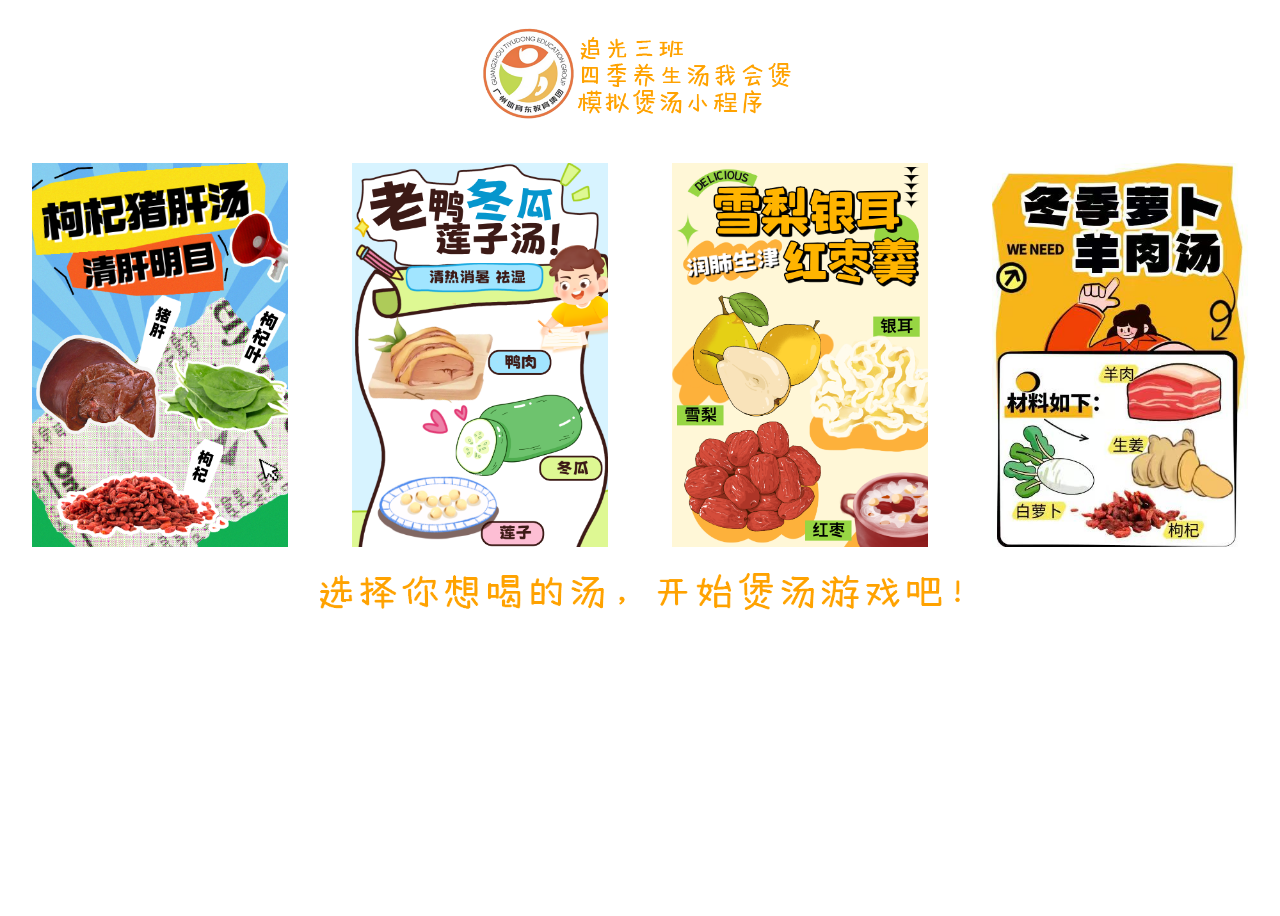
==== index.html @ ec9e9b78 "Add files via upload" ====
<!DOCTYPE html>
<html>
	<head>
		<meta charset="utf-8">
		<title></title>
		<link rel="stylesheet" type="text/css" href="css/init.css"/>
		<link rel="stylesheet" type="text/css" href="css/index.css"/>
		<script type="text/javascript" src="js/jquery-3.3.1.min.js"></script>
	</head>
	<body>
		 
		<div id="page1">
			<div class="flex-img">
				<img class="logo1" src="img/logohhw.png" /> 
			</div>
			<div class="item-box">
				<img class="item" data-content="1" src="img/春季汤.png" />
				<img class="item" data-content="2" src="img/夏季汤.png" />
				<img class="item" data-content="3" src="img/秋季汤.png"/>
				<img class="item" data-content="4" src="img/冬季汤.jpg" />
			</div>
			<div class="flex-img">
				<img class="welcome" src="img/welcome.png"/>
			</div>
		</div>
				
		<div id="page2">
			<!--left!-->
			<div id="left">
					<div class="foods" data-content="1"><img src="img/羊肚菌.png" 	/><p>香味独特营养丰富<br>润肠通便提高代谢</p>	</div>
					<div class="foods" data-content="2"><img src="img/沙参.png"  	/><p>滋润肺部缓解干咳<br/>化痰并增强体质</p>		</div>
					<div class="foods" data-content="3"><img src="img/枸杞.png"  	/><p>养护肝脏肾脏功能<br/>改善视力模糊</p>			</div>
					<div class="foods" data-content="4"><img src="img/无花果.png" 	/><p>清热生津解表<br/>抗炎消肿利咽消肿</p>	</div>
					<div class="foods" data-content="5"><img src="img/芡实.png"  	/><p>具有固护肾脏<br/>调理腹泻白带作用</p>			</div>
					<div class="foods" data-content="6"><img src="img/淮山.png"  	/><p>健脾益胃益肺止咳<br/>降低血糖</p>				</div>
					<div class="foods" data-content="7"><img src="img/莲子.png"  	/><p>补脾止泻固肾涩精<br/>养心安神</p>				</div>
					<div class="foods" data-content="8"><img src="img/土茯苓.png"  	/><p>清热解毒<br/>缓解湿热关节肿痛</p>				</div>
					<div class="foods" data-content="9"><img src="img/当归.png"  	/><p>补血调经缓解疼痛<br/>改善便秘</p>				</div>
					<div class="foods" data-content="10"><img src="img/麦冬.png"  	/><p>润肺止咳滋养胃部<br/>缓解心烦</p>				</div>
					<div class="foods" data-content="23"><img src="img/生姜.png"  	/><p>驱寒暖身促进消化<br/>抗炎抗氧化缓解恶心</p>	</div>				
					<div class="foods" data-content="17"><img src="img/枸杞叶.png"  	/><p>滋阴养血<br/>清肝明目降血压</p>					</div>
					<div class="foods" data-content="19"><img src="img/红枣.png"  	/><p>补中益气<br/>养血安神</p>						</div>
					<div class="foods" data-content="20"><img src="img/雪梨.png"  	/><p>生津止渴<br/>化痰止咳润肺</p>					</div>
					<div class="foods" data-content="24"><img src="img/苹果.png"  	/><p>降胆固醇<br/>宁神安眠缓解疲劳</p>					</div>
					<div class="foods" data-content="25"><img src="img/冬瓜.png"  	/><p>利尿消肿清热解暑<br/>促进消化保护肝脏</p>		</div>
					<div class="foods" data-content="21"><img src="img/银耳.png"  	/><p>清热健胃<br/>美容祛斑减肥</p>					</div>
					<div class="foods" data-content="22"><img src="img/萝卜.png"  	/><p>帮助消化<br/>缓解腹胀止咳化痰</p>				</div>
					<div class="foods" data-content="11"><img src="img/鸡肉.png"  	/><p>温中益气强身健体<br/>保护心血管</p>				</div>
					<div class="foods" data-content="12"><img src="img/羊肉.png"  	/><p>补肝明目温补脾胃<br/>补血温经</p>				</div>
					<div class="foods" data-content="13"><img src="img/猪肉.png"  	/><p>改善贫血补肾滋阴<br/>强壮骨骼</p>				</div>
					<div class="foods" data-content="14"><img src="img/鱼肉.png"  	/><p>补充营养调节血脂<br/>改善皮肤</p>				</div>
					<div class="foods" data-content="15"><img src="img/牛肉.png"  	/><p>益气养胃补充营养<br/>促进康复辅助减肥</p>		</div>
					<div class="foods" data-content="16"><img src="img/猪干.png"  	/><p>养肝明目<br/>补气健脾</p>						</div>
					<div class="foods" data-content="18"><img src="img/老鸭.png"  	/><p>大补虚劳滋阴清热<br/>补血行水健脾养胃</p>		</div>				
			</div>
			<!--center!-->
			<div id="center">
				<div id="result">
					<div id="result_img"> <img id="result_xwx" src="img/loser.gif" /></div>
					<div id="result_title">
						<p class="title_result">挑战失败</p>
						<p class="title_result_f"></p>
					</div>
				</div>
				<div id="bao">
					<div id="baogai">	<img src="img/baogai.png"/>	 </div>
					<div id="baopei">	<img src="img/baopei.png"/>	 </div>
					<div id="baosheng">	<img src="img/bao.png"/>     </div>
					<div id="bigfire">	<img src="img/bigfire.png"/>     </div>
					<div id="sfire">	<img src="img/sfire.png"/>     </div>
					<div id="fire1">	<img src="img/fire.gif"/>     </div>
					<div id="fire2">	<img src="img/fire.gif"/>     </div>
					<div id="fire3">	<img src="img/fire.gif"/>     </div>
					<div id="gas" ><img src="img/yj.png"/></div>
					<div id="tools">
						<img onclick="addWater()" src="img/加水.png"/>
						<img onclick="cover()" src="img/加盖.png"/>
						<img onclick="openFire(1)" src="img/大火.png"/>
						<img onclick="openFire(2)" src="img/小火.png"/>
						<img onclick="completeOK()" src="img/完成.png"/>
						<img onclick="location.reload();" src="img/重置.png"/>
					</div>
				</div>	
			
				<div id="water"></div> 
		
				<div id="food">
					<img id="food1" src="img/food1.png"  />
					<img id="food2" src="img/food2.png"    />
					<img id="food3" src="img/food3.png"   />
					<img id="food4" src="img/food4.png"   />
					<img id="food5" src="img/food5.png"   />
					<img id="food6" src="img/food6.png"   />
					<img id="food7" src="img/food7.png"  />
					<img id="food8" src="img/food8.png"    />
					<img id="food9" src="img/food9.png"   />
					<img id="food10" src="img/food10.png"  />
					<img id="food11" src="img/food11.png"   />
					<img id="food12" src="img/food12.png"  />
					<img id="food13" src="img/food13.png"  />
					<img id="food14" src="img/food14.png"  />
					<img id="food15" src="img/food15.png"  />
					<img id="food16" src="img/food16.png"  />
					<img id="food17" src="img/food17.png"  />
					<img id="food18" src="img/food18.png"  />
					<img id="food19" src="img/food19.png"  />
					<img id="food20" src="img/food20.png"  />
					<img id="food21" src="img/food21.png"  />
					<img id="food22" src="img/food22.png"  />
					<img id="food23" src="img/food23.png"  />
					<img id="food24" src="img/food24.png"  />
					<img id="food25" src="img/food25.png"  />
					<img id="food26" src="img/food26.png"  />
				</div>	
			</div>	 	
				
			<!--right!-->
			<div id="right">
				<div class="logo2"><img src="img/logon.png" /></div>
				<div class="season"><img id="season" src="img/春季.png" /></div> 
			</div>
		</div>	
		<!--<div id="pj"></div>!-->
		
		<audio id="music" src="mp3/bcgm.mp3"></audio>	
		<div id="fireworks1"><img src="img/firework.gif"></div>
		<div id="fireworks2"><img src="img/firework.gif"></div>
		<div id="fireworks3"><img src="img/firework.gif"></div>
		

		
	</body>
</html>
<script type="text/javascript">
var sh=bf=sf=gg=0;
var food_type;
var foods=[]; 
 
$(document).ready(function() {
	 
	
	//初始
	$('img').on('dragstart', function(event) {
        event.preventDefault(); // 阻止拖拽的默认行为
    });	 
		
	//选中要煲的汤
	$('.item').on('click', function() {
		    food_type = $(this).data('content'); 
	        $(this).animate({
						top: "-1000px" 
					}, 2000,function(){
				$('#page1').fadeOut(500)
			}); 
			 switch(food_type)
			 {
				 case 1:$("#season").attr('src', 'img/春季.png');break;
				 case 2:$("#season").attr('src', 'img/夏季.png');break;
				 case 3:$("#season").attr('src', 'img/秋季.png');break;
				 case 4:$("#season").attr('src', 'img/冬季.png');break;
			 }
	});
			
	
	//选中要煲的药材
	var names=[1,2,3,4,5,6];	 
	//var names=["calc(20%)|calc(40%)","calc(40%)|calc(40%)","calc(60%)|calc(40%)","calc(20%)|calc(55%)","calc(40%)|calc(55%)","calc(60%)|calc(55%)"];
	$('.foods').on('click', function() {
		  $(this).off('click');
		  if(names.length!=0){
					var index=Math.floor(Math.random()*names.length);
					var name= names[index]
					var l=t="";
					var h=$("#center").height();
					names.splice(index,1);
					var contentId = $(this).data('content');
					foods.push(contentId);
					var speed=2000;
					
					switch(name)
					{
						case 1:$('#food'+contentId).css('left','calc(20%)');$('#food'+contentId).animate({top:h*0.4+"px"}, speed, function() {$(this).css({top: 'calc(40%)'}); });break;
						case 2:$('#food'+contentId).css('left','calc(40%)');$('#food'+contentId).animate({top:h*0.4+"px"}, speed, function() {$(this).css({top: 'calc(40%)'}); });break;
						case 3:$('#food'+contentId).css('left','calc(60%)');$('#food'+contentId).animate({top:h*0.4+"px"}, speed, function() {$(this).css({top: 'calc(40%)'}); });break;
						case 4:$('#food'+contentId).css('left','calc(20%)');$('#food'+contentId).animate({top:h*0.55+"px"}, speed, function() {$(this).css({top: 'calc(55%)'}); });break;
						case 5:$('#food'+contentId).css('left','calc(40%)');$('#food'+contentId).animate({top:h*0.55+"px"}, speed, function() {$(this).css({top: 'calc(55%)'}); });break;
						case 6:$('#food'+contentId).css('left','calc(60%)');$('#food'+contentId).animate({top:h*0.55+"px"}, speed, function() {$(this).css({top: 'calc(55%)'}); });break;
					}		 
			}
	});
	
	
})



/*加水*/
function addWater(){
	sh=1;
	var h=$("#center").height();
	 $("#water").animate({
	      top: h*0.5+"px" 
	    }, 2500,function() { $("#water").css({top: 'calc(50%)'})});  // 动画持续1秒(1000毫秒)
}

/*盖上盖子*/
function cover(){
	gg=1;
	
	   
	 $("#baogai").animate({
	      top: "0px"
	    }, 2000);  // 动画持续1秒(1000毫秒)	
}

function openFire(v){
	if(v==1){  
		$("#fire1").css("display","block");
		$("#fire2").css("display","block");
		$("#fire3").css("display","block");	 
		bf=1;
	}else
	{
		$("#fire1").css("display","none");
		$("#fire2").css("display","block");
		$("#fire3").css("display","none");
		sf=1;
	}	 	
}


 $(document).ready(function() {
     $(document).on('contextmenu', function(event) {
         event.preventDefault(); // 阻止默认的上下文菜单
     });
 });
function completeOK(){
	check();
}
   
 function check(){
	 $("#result_img").css("display","block");
	 $("#result_title").css("display","block");
	 if(sh==0){
		 $(".title_result_f").html("哎呀，没有加水呀，嘻嘻！！！"); 
	 }else if(bf==0){
		 $(".title_result_f").html("哎呀，要先开大火煮开后才能转小火的呢！！！"); 
	 }else if(sf==0){
		 $(".title_result_f").html("哎呀，要先开大火等煮开后再转小火的呢！！！"); 
	 }else if(gg==0){
		 $(".title_result_f").html("哎呀，没加煲盖，香气全都飞出来了！！！"); 
	 }else{
		 var title=[];
		 var fourtext=[['猪肝','枸杞叶','枸杞'],['鸭肉','冬瓜','莲子'],['雪梨','银耳','红枣'],['羊肉','生姜','萝卜','枸杞']];
		 var fourss=[[16,17,3],[18,25,7],[20,21,19],[12,23,22,3]];
		 for(var i=0;i<fourss[food_type-1].length;i++){
			 var ha=0;
			for(var j=0;j<foods.length;j++){
				if(foods[j]==fourss[food_type-1][i]){
					ha=1;
					break;
				}	
			}
			 if(ha==0){
					title.push(fourtext[food_type-1][i]);
				}
		 }
		 
		var dnamey=["春季养肝明目枸杞猪肝汤","夏季老鸭冬瓜莲子汤","秋季雪梨银耳红枣汤","冬季萝卜羊肉汤"];
		 if(title.length!=0){
			 var str="您的\""+dnamey[food_type-1]+"\"没有放"+title[0];
			 for(var i=1;i<title.length;i++){
				 str+="、"+title[i];
			 }
			 str+="。";
			  
			 $(".title_result_f").html(str);
		 }else
		 {
			 	$("#fireworks1").css("display","block");	 
			 	$("#fireworks2").css("display","block");	 
			 	$("#fireworks3").css("display","block");	 
			 	 var audio = document.getElementById('music');
			 	  
			 		if(audio.paused){
			 	      audio.play();
			 		 }else
			 		 {
			 			 audio.pause();
			 		 }
			$(".title_result").html("挑战成功");		 
			$("#result_xwx").attr("src", "img/win.gif");
			$(".title_result_f").html("您煲的"+dnamey[food_type-1]+"简直太美味了！！！");
		 }
		  
	 }
 }
 
</script>
---- css/index.css ----
/*page1*/
#page1{
	position: absolute;top:0; left: 0; background-color:#fff; width: 100%; height:100%; z-index: 5000;user-select:none;
}
.item-box{
	display: flex;
	justify-content:space-around;
	margin-top: calc(2%);
}
.flex-img{
	display: flex;
	justify-content: center;
	margin-top: calc(2%);
}
.item{
	width:calc(20%); position:relative;
}
.welcome{
	 width:calc(50%);
}
.logo1{
	width:calc(25%); 
}



/*page2*/
#page2{
	user-select:none;display: flex; gap:0; position:absolute; width:98%;  padding:1%;
}
#left{
  	width: calc(40%);display:grid;grid-template-rows:repeat(5,25%); grid-template-columns: repeat(5,16%);  row-gap:calc(1%) ; column-gap:calc(3%);  height: 100%;  text-align: center;
}
#center{
	width: calc(50%); position:relative;   
}
#right{
	width:calc(10%);  
}

/*left*/
.foods img{
	width: calc(110%);
}
.foods p{
	font-size: 0.7vw; text-align: center; font-family: Arial, Helvetica, sans-serif;
}
.foods:hover {
    transform: scale(1.05);
    cursor: pointer;
	animation: shake 0.5s;
}

/*center*/
#bao{
	position:relative; margin-top:calc(20%) ; 
}
#baogai{
	 position:absolute;top:-500px;z-index:30; 
 }
 
#baopei{
	 position:absolute;top:0;z-index:0
 }
 
#baosheng{
	 position: absolute;top:0;z-index:20
 } 
#bigfire{
	position: absolute;top:0;z-index:20;display: none;
} 
#sfire{
	position: absolute;top:0;z-index:20;display: none;
}
#fire1{
	 position: absolute;margin-top:calc(50%) ; left: calc(10%) ;z-index:20; display: none;
}
#fire2{
	 position: absolute;margin-top:calc(48%) ; left: calc(42%) ;z-index:20;display: none; 
}
#fire3{
	 position: absolute;margin-top:calc(49%) ; left: calc(75%) ;z-index:20; display: none;
}
#gas{
	 position: absolute;top:0;z-index:20
 } 

#baogai img{
	width: calc(100%);  
}
#baopei img{
	width: calc(100%);  
}
#bao img{
	width: calc(100%);  
}
#bigfire img{
	width: calc(100%);  
}
#sfire img{
	width: calc(100%);   
}
#fire1 img{
	width: calc(20%); 
}
#fire2 img{
	width: calc(30%); 
}
#fire3 img{
	width: calc(60%); 
}
#gas img{
	width: calc(100%);  
}
#food img{
	width: calc(20%);  
}

#food img{
	position: absolute; top: -400px;  
}

#tools{
	user-select:none;display: flex; gap:0; position:absolute;   padding:1%; margin-top: calc(60%); z-index: 1000; width: 100%; justify-content: space-around;
}
 
#tools img{
	  width:calc(8%); 
}

#water{
	position: absolute;z-index: 10;top:calc(75%); background-color: #fff; opacity: 0.7; height:calc(30%); width: calc(100%);  
}

 
*/
/*rigtht*/

#right{
	 
}
.logo2 img{
	width:calc(100%);
}
.season{
	display: flex; justify-content: center;
}
.season img{
	width:calc(30%);
}


/*allPage*/
#fireworks1{
	position: absolute;z-index: 99999;  top: calc(0%);  left: calc(0%); display: none; 
}
#fireworks1 img{
	width: calc(100%);
}
#fireworks2{
	position: absolute;z-index: 99999;  top: calc(0%);  left: calc(35%);  display: none; 
}
#fireworks2 img{
	width: calc(100%);
}
#fireworks3{
	position: absolute;z-index: 99999;  top: calc(0%);  left: calc(65%);  display: none; 
}
#fireworks3 img{
	width: calc(100%);
}

#result{
	   position: absolute; top: 0; z-index: 9999; display:flex; width: 100%;  justify-content: center;   
}
#result_img
{
	width:calc(30%);    display: none;
}
#result_title{
	display: none;
}
#result_img img{
	width:calc(100%);  
}
.title_result{
	font-size: 3vw; font-weight: bold;margin-top: calc(4%); 
}
.title_result_f{
	font-size: 1.5vw;  color:#ccc;padding-top:5px;
}
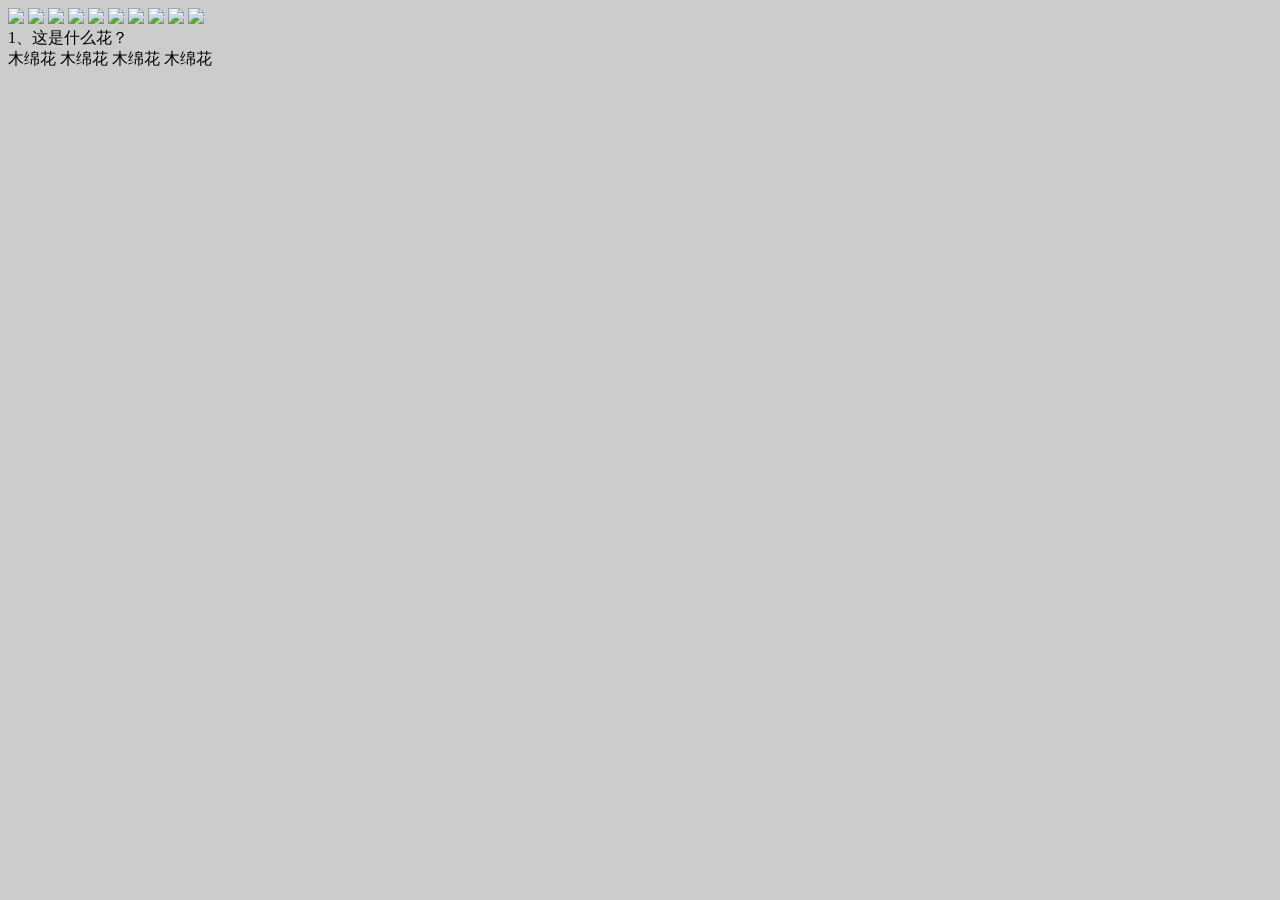
==== commit 95dbc6e2: "Add files via upload" ====
--- a/index.html
+++ b/index.html
@@ -1,299 +1,155 @@
-<!DOCTYPE html>
-<html>
-	<head>
-		<meta charset="utf-8">
+<!DOCTYPE html>
+<html>
+	<head>
+		<meta charset="utf-8" />
 		<title></title>
-		<link rel="stylesheet" type="text/css" href="css/init.css"/>
-		<link rel="stylesheet" type="text/css" href="css/index.css"/>
-		<script type="text/javascript" src="js/jquery-3.3.1.min.js"></script>
-	</head>
-	<body>
-		 
-		<div id="page1">
-			<div class="flex-img">
-				<img class="logo1" src="img/logohhw.png" /> 
-			</div>
-			<div class="item-box">
-				<img class="item" data-content="1" src="img/春季汤.png" />
-				<img class="item" data-content="2" src="img/夏季汤.png" />
-				<img class="item" data-content="3" src="img/秋季汤.png"/>
-				<img class="item" data-content="4" src="img/冬季汤.jpg" />
-			</div>
-			<div class="flex-img">
-				<img class="welcome" src="img/welcome.png"/>
-			</div>
+		<link rel="stylesheet" type="text/css" href="css/init.css">
+		<link rel="stylesheet" type="text/css" href="css/index.css">
+		<style>
+			/* 核心：全屏遮罩样式 */
+			.overlay {
+			  /* 固定定位，不随滚动移动 */
+			  position: fixed;
+			  top: 0;
+			  left: 0;
+			  /* 铺满全屏 */
+			  width: 100vw;
+			  height: 100vh;
+			  /* 半透明黑色背景（可修改透明度/颜色） */
+			  background: rgba(0, 0, 0, 0.7);
+			  /* 置于最顶层 */
+			  z-index: 9999;
+			  /* 默认隐藏 */
+			  display: none;
+			  /* 居中内部内容 */
+			  justify-content: center;
+			  align-items: center;
+			}
+			
+			/* 遮罩显示时的类 */
+			.overlay.show {
+			  display: flex;
+			}
+			
+			/* 遮罩内的内容框（可自定义） */
+			.overlay-content {
+			  background: white;
+			  padding: 40px;
+			  border-radius: 8px;
+			  text-align: center;
+			}
+
+		</style>
+	<script type="text/javascript" src="js/jquery-4.0.0.js"></script>
+	</head>
+	<body style="background-color: #ccc;">
+		
+		<div id="img" style="background: url('img/1.jpg'); background-repeat: no-repeat;background-size: cover;"></div>
+		
+		<div id="score">
+			<img id="s1" src="img/mf.png" />
+			<img id="s2" src="img/mf.png" />
+			<img id="s3" src="img/mf.png" />
+			<img id="s4" src="img/mf.png" />
+			<img id="s5" src="img/mf.png" />
+			<img id="s6" src="img/mf.png" />
+			<img id="s7" src="img/mf.png" />
+			<img id="s8" src="img/mf.png" />
+			<img id="s9" src="img/mf.png" />
+			<img id="s10" src="img/mf.png" />
 		</div>
-				
-		<div id="page2">
-			<!--left!-->
-			<div id="left">
-					<div class="foods" data-content="1"><img src="img/羊肚菌.png" 	/><p>香味独特营养丰富<br>润肠通便提高代谢</p>	</div>
-					<div class="foods" data-content="2"><img src="img/沙参.png"  	/><p>滋润肺部缓解干咳<br/>化痰并增强体质</p>		</div>
-					<div class="foods" data-content="3"><img src="img/枸杞.png"  	/><p>养护肝脏肾脏功能<br/>改善视力模糊</p>			</div>
-					<div class="foods" data-content="4"><img src="img/无花果.png" 	/><p>清热生津解表<br/>抗炎消肿利咽消肿</p>	</div>
-					<div class="foods" data-content="5"><img src="img/芡实.png"  	/><p>具有固护肾脏<br/>调理腹泻白带作用</p>			</div>
-					<div class="foods" data-content="6"><img src="img/淮山.png"  	/><p>健脾益胃益肺止咳<br/>降低血糖</p>				</div>
-					<div class="foods" data-content="7"><img src="img/莲子.png"  	/><p>补脾止泻固肾涩精<br/>养心安神</p>				</div>
-					<div class="foods" data-content="8"><img src="img/土茯苓.png"  	/><p>清热解毒<br/>缓解湿热关节肿痛</p>				</div>
-					<div class="foods" data-content="9"><img src="img/当归.png"  	/><p>补血调经缓解疼痛<br/>改善便秘</p>				</div>
-					<div class="foods" data-content="10"><img src="img/麦冬.png"  	/><p>润肺止咳滋养胃部<br/>缓解心烦</p>				</div>
-					<div class="foods" data-content="23"><img src="img/生姜.png"  	/><p>驱寒暖身促进消化<br/>抗炎抗氧化缓解恶心</p>	</div>				
-					<div class="foods" data-content="17"><img src="img/枸杞叶.png"  	/><p>滋阴养血<br/>清肝明目降血压</p>					</div>
-					<div class="foods" data-content="19"><img src="img/红枣.png"  	/><p>补中益气<br/>养血安神</p>						</div>
-					<div class="foods" data-content="20"><img src="img/雪梨.png"  	/><p>生津止渴<br/>化痰止咳润肺</p>					</div>
-					<div class="foods" data-content="24"><img src="img/苹果.png"  	/><p>降胆固醇<br/>宁神安眠缓解疲劳</p>					</div>
-					<div class="foods" data-content="25"><img src="img/冬瓜.png"  	/><p>利尿消肿清热解暑<br/>促进消化保护肝脏</p>		</div>
-					<div class="foods" data-content="21"><img src="img/银耳.png"  	/><p>清热健胃<br/>美容祛斑减肥</p>					</div>
-					<div class="foods" data-content="22"><img src="img/萝卜.png"  	/><p>帮助消化<br/>缓解腹胀止咳化痰</p>				</div>
-					<div class="foods" data-content="11"><img src="img/鸡肉.png"  	/><p>温中益气强身健体<br/>保护心血管</p>				</div>
-					<div class="foods" data-content="12"><img src="img/羊肉.png"  	/><p>补肝明目温补脾胃<br/>补血温经</p>				</div>
-					<div class="foods" data-content="13"><img src="img/猪肉.png"  	/><p>改善贫血补肾滋阴<br/>强壮骨骼</p>				</div>
-					<div class="foods" data-content="14"><img src="img/鱼肉.png"  	/><p>补充营养调节血脂<br/>改善皮肤</p>				</div>
-					<div class="foods" data-content="15"><img src="img/牛肉.png"  	/><p>益气养胃补充营养<br/>促进康复辅助减肥</p>		</div>
-					<div class="foods" data-content="16"><img src="img/猪干.png"  	/><p>养肝明目<br/>补气健脾</p>						</div>
-					<div class="foods" data-content="18"><img src="img/老鸭.png"  	/><p>大补虚劳滋阴清热<br/>补血行水健脾养胃</p>		</div>				
-			</div>
-			<!--center!-->
-			<div id="center">
-				<div id="result">
-					<div id="result_img"> <img id="result_xwx" src="img/loser.gif" /></div>
-					<div id="result_title">
-						<p class="title_result">挑战失败</p>
-						<p class="title_result_f"></p>
-					</div>
-				</div>
-				<div id="bao">
-					<div id="baogai">	<img src="img/baogai.png"/>	 </div>
-					<div id="baopei">	<img src="img/baopei.png"/>	 </div>
-					<div id="baosheng">	<img src="img/bao.png"/>     </div>
-					<div id="bigfire">	<img src="img/bigfire.png"/>     </div>
-					<div id="sfire">	<img src="img/sfire.png"/>     </div>
-					<div id="fire1">	<img src="img/fire.gif"/>     </div>
-					<div id="fire2">	<img src="img/fire.gif"/>     </div>
-					<div id="fire3">	<img src="img/fire.gif"/>     </div>
-					<div id="gas" ><img src="img/yj.png"/></div>
-					<div id="tools">
-						<img onclick="addWater()" src="img/加水.png"/>
-						<img onclick="cover()" src="img/加盖.png"/>
-						<img onclick="openFire(1)" src="img/大火.png"/>
-						<img onclick="openFire(2)" src="img/小火.png"/>
-						<img onclick="completeOK()" src="img/完成.png"/>
-						<img onclick="location.reload();" src="img/重置.png"/>
-					</div>
-				</div>	
-			
-				<div id="water"></div> 
+		<div style="clear: both;"></div>
+		<div id="topic">
+			<label id="lbl">1、这是什么花？</label>
+		</div>
 		
-				<div id="food">
-					<img id="food1" src="img/food1.png"  />
-					<img id="food2" src="img/food2.png"    />
-					<img id="food3" src="img/food3.png"   />
-					<img id="food4" src="img/food4.png"   />
-					<img id="food5" src="img/food5.png"   />
-					<img id="food6" src="img/food6.png"   />
-					<img id="food7" src="img/food7.png"  />
-					<img id="food8" src="img/food8.png"    />
-					<img id="food9" src="img/food9.png"   />
-					<img id="food10" src="img/food10.png"  />
-					<img id="food11" src="img/food11.png"   />
-					<img id="food12" src="img/food12.png"  />
-					<img id="food13" src="img/food13.png"  />
-					<img id="food14" src="img/food14.png"  />
-					<img id="food15" src="img/food15.png"  />
-					<img id="food16" src="img/food16.png"  />
-					<img id="food17" src="img/food17.png"  />
-					<img id="food18" src="img/food18.png"  />
-					<img id="food19" src="img/food19.png"  />
-					<img id="food20" src="img/food20.png"  />
-					<img id="food21" src="img/food21.png"  />
-					<img id="food22" src="img/food22.png"  />
-					<img id="food23" src="img/food23.png"  />
-					<img id="food24" src="img/food24.png"  />
-					<img id="food25" src="img/food25.png"  />
-					<img id="food26" src="img/food26.png"  />
-				</div>	
-			</div>	 	
-				
-			<!--right!-->
-			<div id="right">
-				<div class="logo2"><img src="img/logon.png" /></div>
-				<div class="season"><img id="season" src="img/春季.png" /></div> 
-			</div>
-		</div>	
-		<!--<div id="pj"></div>!-->
-		
-		<audio id="music" src="mp3/bcgm.mp3"></audio>	
-		<div id="fireworks1"><img src="img/firework.gif"></div>
-		<div id="fireworks2"><img src="img/firework.gif"></div>
-		<div id="fireworks3"><img src="img/firework.gif"></div>
-		
-
-		
-	</body>
+		<div id="key">
+			<label id="A" class="key" onclick="sel('A')">木绵花</label>
+			<label id="B" class="key" onclick="sel('B')">木绵花</label>
+			<label id="C" class="key" onclick="sel('C')">木绵花</label>
+			<label id="D" class="key" onclick="sel('D')">木绵花</label>
+		</div>
+	
+	<!--------------------------遮罩----------------------------!-->	
+							<div class="overlay" id="overlay" onclick="hideOverlay()">
+							  <div class="overlay-content">
+								<h1 style="font-size: 40px; font-weight: bold;">恭喜您获得</h1>
+								<p id="ms" style="font-size: 40px; font-weight: bold; color: #c3bc4c;"></p>
+								 <img src="img/m.png" style="width: 200px;" />
+							  </div>
+							</div>
+							
+						 
+	<!--------------------------遮罩-end---------------------------!-->				
+	
+	
+	
+	</body>
+	
 </html>
 <script type="text/javascript">
-var sh=bf=sf=gg=0;
-var food_type;
-var foods=[]; 
- 
-$(document).ready(function() {
-	 
-	
-	//初始
-	$('img').on('dragstart', function(event) {
-        event.preventDefault(); // 阻止拖拽的默认行为
-    });	 
+	var curr=0;
+	var score=0;
+	var item=[
+				["1、这是什么花","1木绵花","1菊花","1百合花","1梅花","1木绵花"],
+				["2、这是什么花","2木绵花","2菊花","2百合花","2梅花","2木绵花"],
+				["3、这是什么花","1木绵花","1菊花","1百合花","1梅花","1木绵花"],
+				["4、这是什么花","2木绵花","2菊花","2百合花","2梅花","2木绵花"],
+				["5、这是什么花","1木绵花","1菊花","1百合花","1梅花","1木绵花"],
+				["6、这是什么花","2木绵花","2菊花","2百合花","2梅花","2木绵花"],
+				["7、这是什么花","1木绵花","1菊花","1百合花","1梅花","1木绵花"],
+				["8、这是什么花","2木绵花","2菊花","2百合花","2梅花","2木绵花"],
+				["9、这是什么花","1木绵花","1菊花","1百合花","1梅花","1木绵花"],
+				["10、这是什么花","2木绵花","2菊花","2百合花","2梅花","2木绵花"]
+			 ]	 
+	function init(i){
+		$("#img").css("backgroundImage", "url(img/"+(i+1)+".jpg)");
+		$("#lbl").text(item[i][0]);
+		$("#A").text(item[i][1]);
+		$("#B").text(item[i][2]);
+		$("#C").text(item[i][3]);
+		$("#D").text(item[i][4]);
+	}
+	function sel(i){ 
+		var key=$("#"+i).text(); 
+		if(item[curr][5]==key){
+			$("#s"+(curr+1)).attr("src", "img/m.png");
+			score++;
+		}
+		curr++;
+		if(curr<item.length){
+			init(curr);
+		}else{
+			$("#ms").text(score+"颗");
+			showOverlay();
+			curr=0;
+			score=0;
+		}
 		
-	//选中要煲的汤
-	$('.item').on('click', function() {
-		    food_type = $(this).data('content'); 
-	        $(this).animate({
-						top: "-1000px" 
-					}, 2000,function(){
-				$('#page1').fadeOut(500)
-			}); 
-			 switch(food_type)
-			 {
-				 case 1:$("#season").attr('src', 'img/春季.png');break;
-				 case 2:$("#season").attr('src', 'img/夏季.png');break;
-				 case 3:$("#season").attr('src', 'img/秋季.png');break;
-				 case 4:$("#season").attr('src', 'img/冬季.png');break;
-			 }
-	});
-			
-	
-	//选中要煲的药材
-	var names=[1,2,3,4,5,6];	 
-	//var names=["calc(20%)|calc(40%)","calc(40%)|calc(40%)","calc(60%)|calc(40%)","calc(20%)|calc(55%)","calc(40%)|calc(55%)","calc(60%)|calc(55%)"];
-	$('.foods').on('click', function() {
-		  $(this).off('click');
-		  if(names.length!=0){
-					var index=Math.floor(Math.random()*names.length);
-					var name= names[index]
-					var l=t="";
-					var h=$("#center").height();
-					names.splice(index,1);
-					var contentId = $(this).data('content');
-					foods.push(contentId);
-					var speed=2000;
-					
-					switch(name)
-					{
-						case 1:$('#food'+contentId).css('left','calc(20%)');$('#food'+contentId).animate({top:h*0.4+"px"}, speed, function() {$(this).css({top: 'calc(40%)'}); });break;
-						case 2:$('#food'+contentId).css('left','calc(40%)');$('#food'+contentId).animate({top:h*0.4+"px"}, speed, function() {$(this).css({top: 'calc(40%)'}); });break;
-						case 3:$('#food'+contentId).css('left','calc(60%)');$('#food'+contentId).animate({top:h*0.4+"px"}, speed, function() {$(this).css({top: 'calc(40%)'}); });break;
-						case 4:$('#food'+contentId).css('left','calc(20%)');$('#food'+contentId).animate({top:h*0.55+"px"}, speed, function() {$(this).css({top: 'calc(55%)'}); });break;
-						case 5:$('#food'+contentId).css('left','calc(40%)');$('#food'+contentId).animate({top:h*0.55+"px"}, speed, function() {$(this).css({top: 'calc(55%)'}); });break;
-						case 6:$('#food'+contentId).css('left','calc(60%)');$('#food'+contentId).animate({top:h*0.55+"px"}, speed, function() {$(this).css({top: 'calc(55%)'}); });break;
-					}		 
-			}
-	});
+	}
+	init(curr);
 	
 	
-})
-
-
-
-/*加水*/
-function addWater(){
-	sh=1;
-	var h=$("#center").height();
-	 $("#water").animate({
-	      top: h*0.5+"px" 
-	    }, 2500,function() { $("#water").css({top: 'calc(50%)'})});  // 动画持续1秒(1000毫秒)
-}
-
-/*盖上盖子*/
-function cover(){
-	gg=1;
 	
-	   
-	 $("#baogai").animate({
-	      top: "0px"
-	    }, 2000);  // 动画持续1秒(1000毫秒)	
-}
-
-function openFire(v){
-	if(v==1){  
-		$("#fire1").css("display","block");
-		$("#fire2").css("display","block");
-		$("#fire3").css("display","block");	 
-		bf=1;
-	}else
-	{
-		$("#fire1").css("display","none");
-		$("#fire2").css("display","block");
-		$("#fire3").css("display","none");
-		sf=1;
-	}	 	
-}
-
-
- $(document).ready(function() {
-     $(document).on('contextmenu', function(event) {
-         event.preventDefault(); // 阻止默认的上下文菜单
-     });
- });
-function completeOK(){
-	check();
-}
-   
- function check(){
-	 $("#result_img").css("display","block");
-	 $("#result_title").css("display","block");
-	 if(sh==0){
-		 $(".title_result_f").html("哎呀，没有加水呀，嘻嘻！！！"); 
-	 }else if(bf==0){
-		 $(".title_result_f").html("哎呀，要先开大火煮开后才能转小火的呢！！！"); 
-	 }else if(sf==0){
-		 $(".title_result_f").html("哎呀，要先开大火等煮开后再转小火的呢！！！"); 
-	 }else if(gg==0){
-		 $(".title_result_f").html("哎呀，没加煲盖，香气全都飞出来了！！！"); 
-	 }else{
-		 var title=[];
-		 var fourtext=[['猪肝','枸杞叶','枸杞'],['鸭肉','冬瓜','莲子'],['雪梨','银耳','红枣'],['羊肉','生姜','萝卜','枸杞']];
-		 var fourss=[[16,17,3],[18,25,7],[20,21,19],[12,23,22,3]];
-		 for(var i=0;i<fourss[food_type-1].length;i++){
-			 var ha=0;
-			for(var j=0;j<foods.length;j++){
-				if(foods[j]==fourss[food_type-1][i]){
-					ha=1;
-					break;
-				}	
-			}
-			 if(ha==0){
-					title.push(fourtext[food_type-1][i]);
-				}
-		 }
-		 
-		var dnamey=["春季养肝明目枸杞猪肝汤","夏季老鸭冬瓜莲子汤","秋季雪梨银耳红枣汤","冬季萝卜羊肉汤"];
-		 if(title.length!=0){
-			 var str="您的\""+dnamey[food_type-1]+"\"没有放"+title[0];
-			 for(var i=1;i<title.length;i++){
-				 str+="、"+title[i];
-			 }
-			 str+="。";
-			  
-			 $(".title_result_f").html(str);
-		 }else
-		 {
-			 	$("#fireworks1").css("display","block");	 
-			 	$("#fireworks2").css("display","block");	 
-			 	$("#fireworks3").css("display","block");	 
-			 	 var audio = document.getElementById('music');
-			 	  
-			 		if(audio.paused){
-			 	      audio.play();
-			 		 }else
-			 		 {
-			 			 audio.pause();
-			 		 }
-			$(".title_result").html("挑战成功");		 
-			$("#result_xwx").attr("src", "img/win.gif");
-			$(".title_result_f").html("您煲的"+dnamey[food_type-1]+"简直太美味了！！！");
-		 }
-		  
-	 }
- }
- 
-</script>+	
+	/*------------------------遮罩----------------------------*/
+	const overlay = document.getElementById('overlay');
+	
+	// 显示遮罩
+	function showOverlay() {
+	  overlay.classList.add('show');
+	  // 禁止页面滚动
+	  document.body.style.overflow = 'hidden';
+	}
+	
+	// 隐藏遮罩
+	function hideOverlay() {
+	  overlay.classList.remove('show');
+	  // 恢复页面滚动
+	  document.body.style.overflow = '';
+	  curr=0;
+	  init(curr);
+	  $("#score img").attr("src", "img/mf.png");
+	}
+	/*------------------------遮罩-end---------------------------*/
+</script>
--- a/css/index.css
+++ b/css/index.css
@@ -45,10 +45,10 @@
 .foods p{
 	font-size: 0.7vw; text-align: center; font-family: Arial, Helvetica, sans-serif;
 }
-.foods:hover {
-    transform: scale(1.05);
+.foods:hover {
+    transform: scale(1.05);
     cursor: pointer;
-	animation: shake 0.5s;
+	animation: shake 0.5s;
 }
 
 /*center*/
@@ -73,13 +73,13 @@
 	position: absolute;top:0;z-index:20;display: none;
 }
 #fire1{
-	 position: absolute;margin-top:calc(50%) ; left: calc(10%) ;z-index:20; display: none;
+	 position: absolute;margin-top:calc(47%) ; left: calc(10%) ;z-index:20; display: none;
 }
 #fire2{
 	 position: absolute;margin-top:calc(48%) ; left: calc(42%) ;z-index:20;display: none; 
 }
-#fire3{
-	 position: absolute;margin-top:calc(49%) ; left: calc(75%) ;z-index:20; display: none;
+#fire3{
+	 position: absolute;margin-top:calc(49%) ; left: calc(75%) ;z-index:20; display: none;
 }
 #gas{
 	 position: absolute;top:0;z-index:20
@@ -152,19 +152,19 @@
 
 /*allPage*/
 #fireworks1{
-	position: absolute;z-index: 99999;  top: calc(0%);  left: calc(0%); display: none; 
+	position: absolute;z-index: 99999;  top: calc(3%);  left: calc(0%); display: none; 
 }
 #fireworks1 img{
 	width: calc(100%);
 }
 #fireworks2{
-	position: absolute;z-index: 99999;  top: calc(0%);  left: calc(35%);  display: none; 
+	position: absolute;z-index: 99999;  top: calc(3%);  left: calc(35%);  display: none; 
 }
 #fireworks2 img{
 	width: calc(100%);
 }
 #fireworks3{
-	position: absolute;z-index: 99999;  top: calc(0%);  left: calc(65%);  display: none; 
+	position: absolute;z-index: 99999;  top: calc(3%);  left: calc(65%);  display: none; 
 }
 #fireworks3 img{
 	width: calc(100%);
@@ -187,5 +187,5 @@
 	font-size: 3vw; font-weight: bold;margin-top: calc(4%); 
 }
 .title_result_f{
-	font-size: 1.5vw;  color:#ccc;padding-top:5px;
-}+	font-size: 1.5vw;  color:#333;
+}
